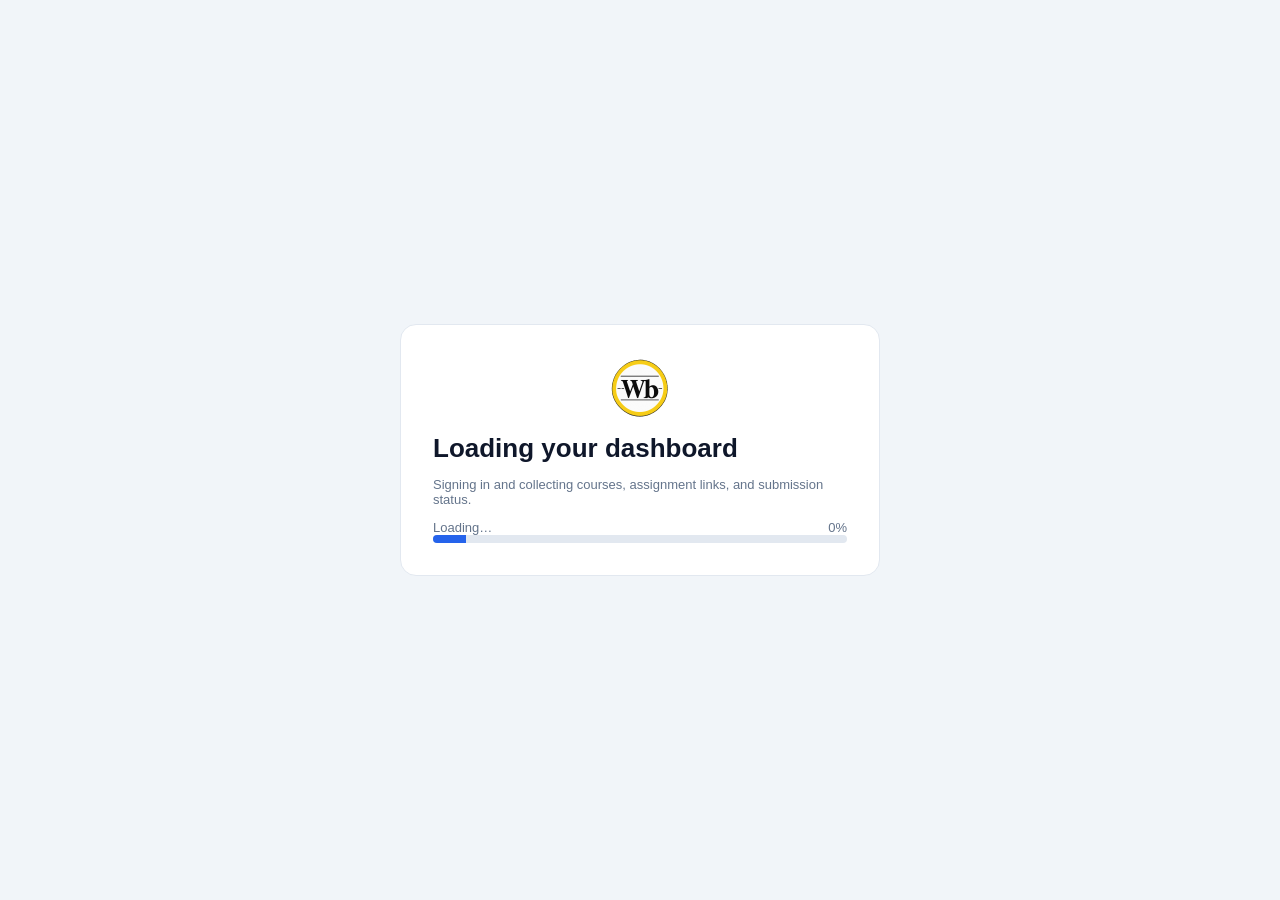
==== static/index.html @ 5eaed7b7 "Reorganized the folders soi that the slim version is now the main version" ====
<!DOCTYPE html>
<html lang="en">
<head>
  <meta charset="utf-8" />
  <meta name="viewport" content="width=device-width, initial-scale=1" />
  <title>WhiteBoard</title>
  <link rel="icon" href="logo.png" />
  <link rel="stylesheet" href="app.css?v=12" />
</head>
<body>
  <div id="app">
    <div class="loading-screen">
      <div class="loading-card">
        <div class="row" style="justify-content:center"><img src="logo.png" width="64" height="64" alt="" /></div>
        <h2>Loading your dashboard</h2>
        <p class="muted">Signing in and collecting courses, assignment links, and submission status.</p>
        <div class="row"><span class="muted">Loading…</span><span class="spacer"></span><span class="muted">0%</span></div>
        <div class="load-track"><span style="width:8%"></span></div>
      </div>
    </div>
  </div>
  <div id="download-banner" class="download-banner" hidden>
    <div id="download-label">Downloading…</div>
    <div class="load-track"><span id="download-fill" style="width:4%"></span></div>
  </div>
  <script src="app.js?v=26"></script>
</body>
</html>
---- static/app.css ----
:root {
  --sidebar: #0f172a;
  --sidebar-fg: #e2e8f0;
  --sidebar-muted: #94a3b8;
  --page: #f1f5f9;
  --card: #ffffff;
  --text: #0f172a;
  --muted: #64748b;
  --accent: #2563eb;
  --ok: #059669;
  --warn: #d97706;
  --late: #9f1239;
  --border: #e2e8f0;
  --event: #6d28d9;
  --event-bg: #f3e8ff;
}
* { box-sizing: border-box; }
html, body, #app { height: 100%; margin: 0; }
body { font-family: "Segoe UI", sans-serif; color: var(--text); background: var(--page); }
button, input, select { font: inherit; }
button { cursor: pointer; }
.app { display: flex; height: 100%; }
.sidebar {
  width: 280px; background: var(--sidebar); color: var(--sidebar-fg);
  display: flex; flex-direction: column; padding: 16px 12px; gap: 10px;
}
.brand { display: flex; align-items: center; gap: 8px; padding: 0 4px; }
.brand img { width: 28px; height: 28px; }
.brand span { font-size: 16px; font-weight: 700; color: white; }
.sidebar .label { color: #cbd5e1; font-size: 12px; font-weight: 600; padding: 0 4px; }
.sidebar input, .sidebar select {
  width: 100%; background: #1e293b; color: white; border: 1px solid #334155;
  border-radius: 8px; padding: 8px 10px;
}
.course-list {
  flex: 1; min-height: 0; overflow: auto;
  display: flex; flex-direction: column; align-items: stretch; gap: 6px;
}
.course-link {
  display: block; flex: 0 0 auto; height: auto; width: 100%;
  text-align: left; white-space: normal; word-break: break-word;
  border: 1px solid transparent; border-radius: 10px;
  padding: 10px; background: #e2e8f0; color: #0f172a;
  position: relative; overflow: hidden;
}
.course-link .name {
  display: block; font-size: 13px; font-weight: 600; color: #0f172a;
  white-space: normal; overflow: visible; line-height: 1.35;
}
.course-link .term { display: block; font-size: 11px; font-weight: 400; color: #64748b; margin-top: 2px; }
.course-link .flag { display: block; color: var(--warn); font-size: 10px; font-weight: 600; margin-top: 4px; }
.course-link.active { outline: 2px solid var(--accent); }
.side-note { color: #94a3b8; font-size: 11px; margin: 0; }
.filter-head { display: flex; align-items: center; justify-content: space-between; color: #94a3b8; font-size: 11px; }
.filter-head button { border: 0; background: transparent; color: #93c5fd; padding: 0; font-size: 12px; }
.filter-chips { display: flex; flex-wrap: wrap; gap: 6px; }
.filter-chip {
  display: inline-flex; align-items: center;
  border: 1px solid #334155; border-radius: 999px; background: #1e293b; color: white;
}
.filter-chip.on { background: #1d4ed8; border-color: #2563eb; }
.filter-chip button { border: 0; background: transparent; color: white; padding: 4px 8px; }
.filter-chip button.x { color: #cbd5e1; padding: 2px 8px; }
.sidebar .check {
  display: flex; gap: 8px; align-items: flex-start;
  color: #e2e8f0; font-size: 11px; line-height: 1.35;
}
.sidebar .check input, .filter-courses input[type="checkbox"] { width: auto; margin-top: 1px; }
.filter-courses { max-height: 220px; overflow: auto; display: flex; flex-direction: column; gap: 6px; margin: 8px 0; }
.filter-courses .check { color: var(--text); font-size: 13px; }
.fill-btn.danger { background: var(--late); }
.warn { color: #dc2626; font-size: 12px; min-height: 1em; }
[data-reveal] { cursor: pointer; }
.main { flex: 1; display: flex; flex-direction: column; min-width: 0; }
.topbar {
  display: flex; align-items: center; gap: 4px; padding: 8px 12px;
  background: var(--card); border-bottom: 1px solid var(--border); flex-wrap: wrap;
}
.topbar img.logo { width: 28px; height: 28px; }
.nav-btn {
  border: 0; background: transparent; color: var(--text); padding: 6px 8px;
  border-radius: 8px; display: inline-flex; align-items: center; gap: 6px;
  position: relative; overflow: hidden; flex: 0 0 auto;
}
.nav-btn svg { width: 16px; height: 16px; flex: 0 0 auto; color: var(--muted); }
.nav-btn.active { color: var(--accent); font-weight: 600; }
.nav-btn.active svg { color: var(--accent); }
.nav-btn .label { font-size: 13px; }
.todo-badge {
  display: inline-flex; align-items: center; justify-content: center;
  flex: 0 0 auto; box-sizing: border-box;
  min-width: 18px; height: 16px; padding: 0 6px; margin-left: 2px;
  border-radius: 999px; background: #dc2626; color: #fff;
  font-size: 11px; font-weight: 700; line-height: 16px;
  font-variant-numeric: tabular-nums; white-space: nowrap;
}
.todo-badge[hidden] { display: none; }
.text-btn, .outline-btn, .fill-btn, .chip-btn {
  border-radius: 8px; border: 0; background: transparent; color: var(--muted); padding: 6px 10px;
  position: relative; overflow: hidden;
}
.outline-btn { border: 1px solid var(--border); color: var(--text); background: white; }
.with-icon { display: inline-flex; align-items: center; gap: 6px; }
.with-icon svg { width: 16px; height: 16px; flex: 0 0 auto; }
.mark-btn, .mark-btn svg { color: var(--ok); }
.fill-btn { background: var(--accent); color: white; padding: 8px 14px; }
.pill { border-radius: 999px; padding-left: 16px; padding-right: 16px; }
.chip-btn {
  border: 1px solid var(--border); background: white; color: var(--text); border-radius: 999px;
}
.chip-btn.active { background: var(--accent); color: white; border-color: var(--accent); }
.spacer { flex: 1; }
.muted { color: var(--muted); font-size: 13px; }
.busy-bar { height: 4px; background: var(--border); overflow: hidden; }
.busy-bar.idle { visibility: hidden; }
.busy-bar > span {
  display: block; height: 100%; width: 40%; background: var(--accent);
  animation: indeterminate 1.1s ease-in-out infinite;
}
.loading-screen {
  min-height: 100%; display: flex; align-items: center; justify-content: center;
  background: var(--page); padding: 24px;
}
.loading-card {
  width: min(480px, 100%); background: white; border: 1px solid var(--border);
  border-radius: 16px; padding: 32px;
}
.loading-card h2 { margin: 12px 0 6px; }
.load-counts { margin: 10px 0 0; color: var(--muted); font-size: 13px; }
.load-latest { margin: 12px 0 0; font-size: 14px; word-break: break-word; }
.load-log {
  margin: 12px 0 0; padding: 8px 10px; list-style: none;
  max-height: 168px; overflow: auto; background: var(--page); border-radius: 8px;
}
.load-log li {
  font-size: 12px; color: var(--muted); padding: 3px 0;
  white-space: nowrap; overflow: hidden; text-overflow: ellipsis;
}
.load-log li:last-child { color: var(--text); font-weight: 600; }
.load-track { height: 8px; background: var(--border); border-radius: 999px; overflow: hidden; }
.load-track > span {
  display: block; height: 100%; background: var(--accent); width: 0;
  transition: width 0.35s ease;
}
@keyframes indeterminate {
  0% { transform: translateX(-120%); }
  100% { transform: translateX(320%); }
}
.content { flex: 1; overflow: auto; padding: 24px; }
h2 { margin: 0 0 6px; font-size: 26px; }
h3 { margin: 18px 0 8px; font-size: 16px; }
.card, .assign {
  background: var(--card); border-radius: 12px; padding: 16px; margin: 10px 0;
  border: 1px solid var(--border); position: relative; overflow: hidden;
}
.assign {
  border-width: 4px; cursor: pointer;
  display: flex; justify-content: space-between; align-items: flex-start; gap: 16px;
}
.assign.dimmed { border-color: #94a3b8; background: #e2e8f0; color: #64748b; }
.assign.dimmed strong, .assign.dimmed .countdown { color: #64748b; }
.assign-check { margin-top: 4px; flex: 0 0 auto; }
.download-banner {
  position: fixed; left: 24px; right: 24px; bottom: 18px; z-index: 20;
  background: white; border: 1px solid var(--border); border-radius: 12px;
  box-shadow: 0 8px 24px rgba(15, 23, 42, 0.12); padding: 12px 16px;
}
.assign.event { background: var(--event-bg); border-color: var(--event); border-width: 3px; }
.assign-main { min-width: 0; flex: 1; }
.assign-meta {
  display: flex; flex-direction: column; align-items: flex-end; gap: 4px;
  text-align: right; flex: 0 0 auto;
}
.row { display: flex; gap: 8px; align-items: center; flex-wrap: wrap; }
.chip {
  font-size: 11px; font-weight: 600; border-radius: 999px; padding: 4px 8px;
  background: #dbeafe; color: var(--accent); white-space: nowrap;
}
.chip.other { background: var(--event-bg); color: var(--event); }
.chip.late, .chip.test { background: #ffedd5; color: var(--warn); }
.countdown { font-family: Consolas, monospace; font-weight: 700; font-size: 13px; white-space: nowrap; }
.legend { display: flex; gap: 12px; flex-wrap: wrap; align-items: center; font-size: 11px; color: var(--muted); }
.swatch { width: 14px; height: 14px; border-radius: 4px; border: 4px solid; background: white; }
.search {
  width: min(420px, 100%); border: 1px solid var(--border); border-radius: 8px; padding: 8px 10px;
  margin: 8px 0 4px;
}
.folder { border: 1px solid var(--border); border-radius: 12px; background: white; margin: 12px 0; }
.folder > button {
  width: 100%; text-align: left; background: white; border: 0; padding: 12px 14px; border-radius: 12px;
  font-weight: 600; position: relative; overflow: hidden;
}
.folder .body { padding: 0 12px 12px; }
.pager { display: flex; align-items: center; gap: 8px; }
.score-row { display: flex; justify-content: space-between; gap: 16px; align-items: center; }
.bar { height: 10px; background: var(--border); border-radius: 999px; overflow: hidden; margin-top: 6px; }
.bar > span {
  display: block; height: 100%; width: 0; border-radius: 999px;
  transition: width 0.9s cubic-bezier(.2,.8,.2,1);
}
.ring { width: 76px; height: 76px; }
.ring circle.value { transition: stroke-dashoffset 0.9s cubic-bezier(.2,.8,.2,1); }
.login {
  min-height: 100%; display: flex; align-items: center; justify-content: center; background: var(--page);
}
.login .card { width: 420px; }
label { display: block; font-size: 13px; margin: 10px 0 4px; }
input[type="password"], input[type="text"], textarea {
  width: 100%; border: 1px solid var(--border); border-radius: 8px; padding: 8px 10px;
}
.viewer {
  position: fixed; inset: 0; background: white; display: flex; flex-direction: column; z-index: 5;
}
.viewer .chrome {
  height: 56px; background: #e8eaed; display: flex; align-items: center; gap: 8px; padding: 0 10px;
}
.viewer .url {
  flex: 1; background: white; border-radius: 18px; padding: 8px 14px; font-size: 14px;
}
.modal-back {
  position: fixed; inset: 0; background: rgba(15,23,42,.35); display: flex; align-items: center; justify-content: center;
}
.modal { background: white; border-radius: 12px; padding: 16px; width: min(520px, 92vw); max-height: 70vh; overflow: auto; }
.color-dot {
  width: 22px; height: 22px; border-radius: 4px; background: white; flex: 0 0 auto;
}
.swatch-pick {
  width: 28px; height: 28px; border-radius: 6px; border: 1px solid var(--border); padding: 0;
}
.swatch-pick.current { border: 3px solid var(--text); }
.ripple {
  position: absolute; border-radius: 50%; transform: scale(0);
  background: rgba(15, 23, 42, 0.16); pointer-events: none;
  animation: ink 0.7s ease-out forwards;
}
.fill-btn .ripple, .chip-btn.active .ripple { background: rgba(255,255,255,0.35); }
@keyframes ink {
  to { transform: scale(1); opacity: 0; }
}
.cal-toolbar { display: flex; flex-direction: column; gap: 10px; margin: 12px 0; }
.cal-toolbar .outline-btn,
.cal-toolbar .chip-btn {
  padding: 10px 18px;
  margin: 2px;
  font-size: 14px;
}
.cal-grid, .week-grid {
  display: grid;
  grid-template-columns: repeat(7, minmax(0, 1fr));
  background: white; border: 1px solid var(--border); border-radius: 12px; padding: 8px;
}
.cal-weekdays, .cal-row, .week-row { display: contents; }
.week-label { grid-column: 1 / -1; padding: 8px 4px 0; }
.cal-weekdays span, .week-head {
  text-align: center; font-size: 12px; color: var(--muted); font-weight: 600; padding-bottom: 6px;
}
.cal-cell {
  min-width: 0; min-height: 118px; padding: 6px; border: 1px solid var(--border);
  background: white;
}
.cal-cell.out { background: #f8fafc; color: var(--muted); }
.cal-cell.today { background: #dbeafe; }
.day-num {
  width: 26px; height: 26px; border-radius: 13px; display: inline-flex;
  align-items: center; justify-content: center; font-size: 12px; font-weight: 600;
}
.cal-cell.today .day-num { background: var(--accent); color: white; }
.event-chip {
  display: block; width: 100%; text-align: left; border: 0; border-radius: 6px;
  padding: 3px 6px; margin-top: 3px; font-size: 11px; font-weight: 500;
  white-space: normal; overflow: visible; word-break: break-word; line-height: 1.35;
  height: auto; position: relative;
}
.week-head { padding: 8px; }
.week-num {
  width: 28px; height: 28px; border-radius: 14px; margin: 2px auto 0;
  display: flex; align-items: center; justify-content: center; font-size: 16px; font-weight: 600;
}
.week-num.today { background: var(--accent); color: white; }
.week-stack {
  min-width: 0; min-height: 72px; padding: 4px; border: 1px solid var(--border); background: var(--page);
}
.week-stack.timed { min-height: 280px; }
.file-header, .file-row {
  display: grid; grid-template-columns: 32px 32px 24px 1fr 88px 150px 36px;
  align-items: center; gap: 0; padding: 4px 8px;
  border-bottom: 1px solid var(--border); background: white;
}
.file-header {
  border: 1px solid var(--border); border-radius: 8px; font-size: 12px;
  font-weight: 600; color: var(--muted); padding: 8px;
  margin-bottom: 0;
}
.file-row { cursor: default; }
.file-row.alt { background: #f8fafc; }
.file-row.selected { background: #eff6ff; }
.file-row.hi { background: #dbeafe; }
.file-row .name { font-size: 13px; white-space: nowrap; overflow: hidden; text-overflow: ellipsis; }
.file-row .name.stack { white-space: normal; }
.file-row .name .path { display: block; font-size: 11px; font-weight: 400; color: var(--muted); }
.file-row .name.folder { font-weight: 600; cursor: pointer; }
.file-icon { width: 18px; height: 18px; color: var(--accent); }
.file-icon.folder { color: #ca8a04; }
.file-icon.link { color: var(--muted); }
.chevron { border: 0; background: transparent; width: 32px; height: 32px; color: var(--muted); }
.columns { display: grid; grid-template-columns: repeat(3, minmax(0, 1fr)); gap: 8px; height: 560px; }
.column {
  background: white; border: 1px solid var(--border); border-radius: 8px;
  display: flex; flex-direction: column; min-width: 0; min-height: 0; height: 100%; overflow: hidden;
}
.column h4 {
  margin: 0; padding: 8px 10px; font-size: 12px; color: var(--muted);
  border-bottom: 1px solid var(--border);
}
.column .body { overflow: auto; flex: 1; min-height: 0; }
.column .file-row {
  grid-template-columns: 28px 28px 22px minmax(0, 1fr) 28px;
}
.crumb { display: flex; align-items: center; gap: 0; flex-wrap: wrap; }
.crumb button { background: transparent; border: 0; color: var(--accent); padding: 4px 6px; }
.banner {
  background: #fef2f2; color: #991b1b; border: 1px solid #fecaca;
  border-radius: 8px; padding: 12px; margin: 10px 0;
}
.empty { color: var(--muted); padding: 8px 0; }
.settings-input { width: min(480px, 100%); }
.spin {
  width: 18px; height: 18px; border: 2px solid var(--border); border-top-color: var(--accent);
  border-radius: 50%; animation: spin 0.8s linear infinite;
}
@keyframes spin { to { transform: rotate(360deg); } }
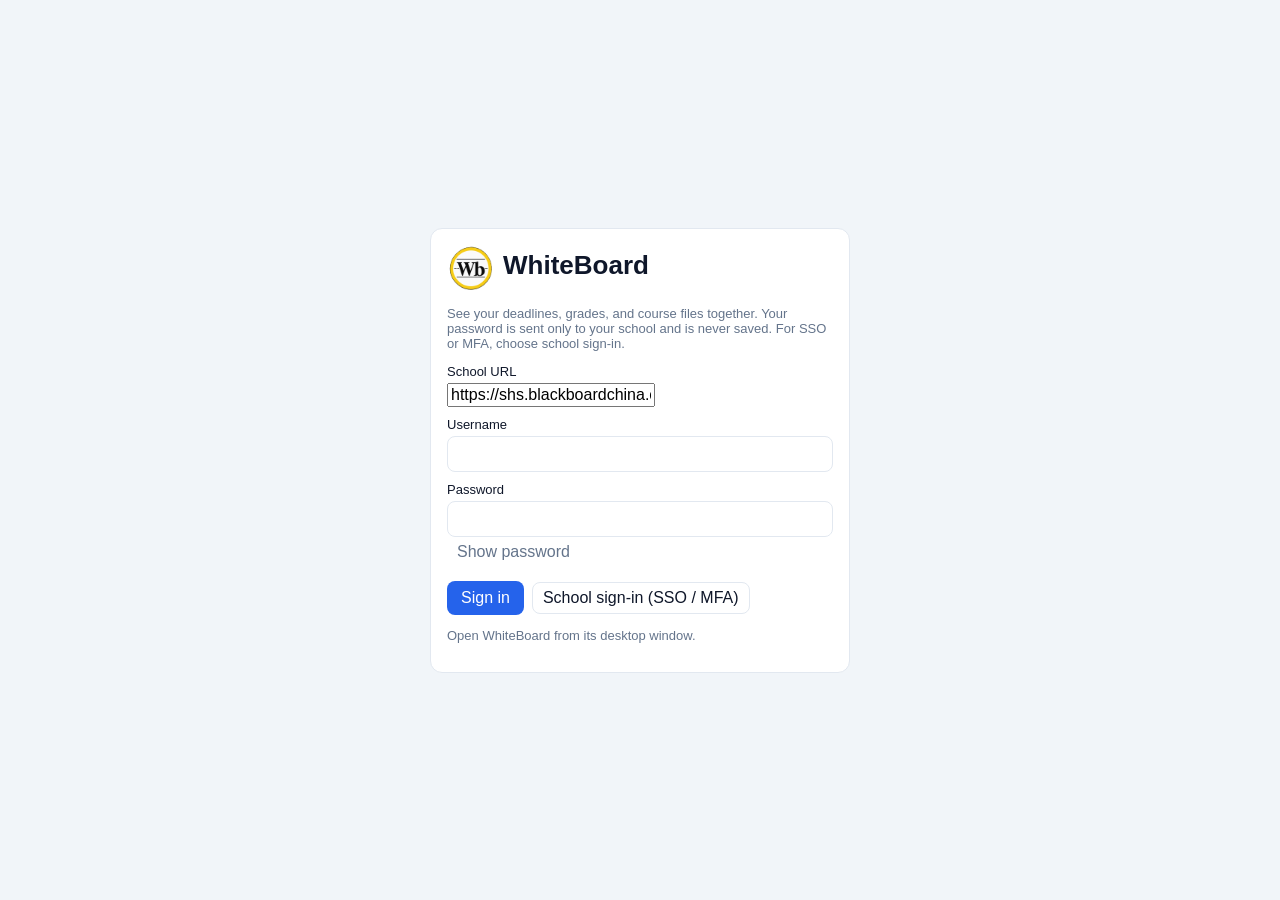
==== commit 756d31db: "fix(security): restrict credential destinations and native UI privileges" ====
--- a/static/index.html
+++ b/static/index.html
@@ -3,9 +3,10 @@
 <head>
   <meta charset="utf-8" />
   <meta name="viewport" content="width=device-width, initial-scale=1" />
+  <meta http-equiv="Content-Security-Policy" content="default-src 'none'; script-src 'self'; style-src 'self' 'unsafe-inline'; img-src 'self' data:; connect-src 'none'; base-uri 'none'; form-action 'none'; frame-src 'none'" />
   <title>WhiteBoard</title>
   <link rel="icon" href="logo.png" />
-  <link rel="stylesheet" href="app.css?v=12" />
+  <link rel="stylesheet" href="app.css?v=17" />
 </head>
 <body>
   <div id="app">
@@ -19,10 +20,7 @@
       </div>
     </div>
   </div>
-  <div id="download-banner" class="download-banner" hidden>
-    <div id="download-label">Downloading…</div>
-    <div class="load-track"><span id="download-fill" style="width:4%"></span></div>
-  </div>
-  <script src="app.js?v=26"></script>
+  <div id="download-banner" class="download-banner" hidden></div>
+  <script src="app.js?v=32"></script>
 </body>
 </html>
--- a/static/app.css
+++ b/static/app.css
@@ -130,10 +130,10 @@
 .load-latest { margin: 12px 0 0; font-size: 14px; word-break: break-word; }
 .load-log {
   margin: 12px 0 0; padding: 8px 10px; list-style: none;
-  max-height: 168px; overflow: auto; background: var(--page); border-radius: 8px;
+  max-height: 168px; overflow: hidden; background: var(--page); border-radius: 8px;
 }
 .load-log li {
-  font-size: 12px; color: var(--muted); padding: 3px 0;
+  font-size: 12px; line-height: 18px; height: 18px; color: var(--muted);
   white-space: nowrap; overflow: hidden; text-overflow: ellipsis;
 }
 .load-log li:last-child { color: var(--text); font-weight: 600; }
@@ -155,8 +155,12 @@
 }
 .assign {
   border-width: 4px; cursor: pointer;
-  display: flex; justify-content: space-between; align-items: flex-start; gap: 16px;
-}
+  display: flex; flex-direction: column; align-items: stretch; gap: 6px;
+  padding: 12px 16px;
+}
+.assign-copy { display: flex; align-items: flex-start; gap: 10px; min-width: 0; }
+.assign-main strong { display: block; font-size: 18px; line-height: 1.2; }
+.assign-when { margin-top: 2px; font-size: 15px; line-height: 1.25; color: var(--muted); }
 .assign.dimmed { border-color: #94a3b8; background: #e2e8f0; color: #64748b; }
 .assign.dimmed strong, .assign.dimmed .countdown { color: #64748b; }
 .assign-check { margin-top: 4px; flex: 0 0 auto; }
@@ -168,9 +172,10 @@
 .assign.event { background: var(--event-bg); border-color: var(--event); border-width: 3px; }
 .assign-main { min-width: 0; flex: 1; }
 .assign-meta {
-  display: flex; flex-direction: column; align-items: flex-end; gap: 4px;
-  text-align: right; flex: 0 0 auto;
-}
+  display: flex; flex-direction: row; align-items: center; justify-content: flex-end;
+  gap: 8px; width: 100%; text-align: right; flex-wrap: wrap;
+}
+.grade-card { border-width: 4px; }
 .row { display: flex; gap: 8px; align-items: center; flex-wrap: wrap; }
 .chip {
   font-size: 11px; font-weight: 600; border-radius: 999px; padding: 4px 8px;
@@ -179,6 +184,7 @@
 .chip.other { background: var(--event-bg); color: var(--event); }
 .chip.late, .chip.test { background: #ffedd5; color: var(--warn); }
 .countdown { font-family: Consolas, monospace; font-weight: 700; font-size: 13px; white-space: nowrap; }
+.countdown.submitted { white-space: pre-line; color: #64748b; line-height: 1.35; }
 .legend { display: flex; gap: 12px; flex-wrap: wrap; align-items: center; font-size: 11px; color: var(--muted); }
 .swatch { width: 14px; height: 14px; border-radius: 4px; border: 4px solid; background: white; }
 .search {
@@ -291,6 +297,23 @@
   font-weight: 600; color: var(--muted); padding: 8px;
   margin-bottom: 0;
 }
+.file-header button {
+  border: 0; background: transparent; color: inherit; font: inherit; font-weight: 600;
+  text-align: left; cursor: pointer; padding: 0;
+}
+.file-icon.type-ppt { color: #dc2626; }
+.file-icon.type-pdf { color: #ea580c; }
+.file-icon.type-word { color: #2563eb; }
+.file-icon.type-excel { color: #16a34a; }
+.file-icon.type-audio { color: #d8b4fe; }
+.file-icon.type-video { color: #6d28d9; }
+.file-icon.type-other { color: #64748b; }
+#contents-marquee {
+  position: fixed; z-index: 40; pointer-events: none;
+  border: 1px solid #2563eb; background: rgba(37, 99, 235, 0.15);
+}
+.download-row { margin-top: 8px; }
+.download-row .zip-label { font-size: 13px; margin-bottom: 4px; }
 .file-row { cursor: default; }
 .file-row.alt { background: #f8fafc; }
 .file-row.selected { background: #eff6ff; }
